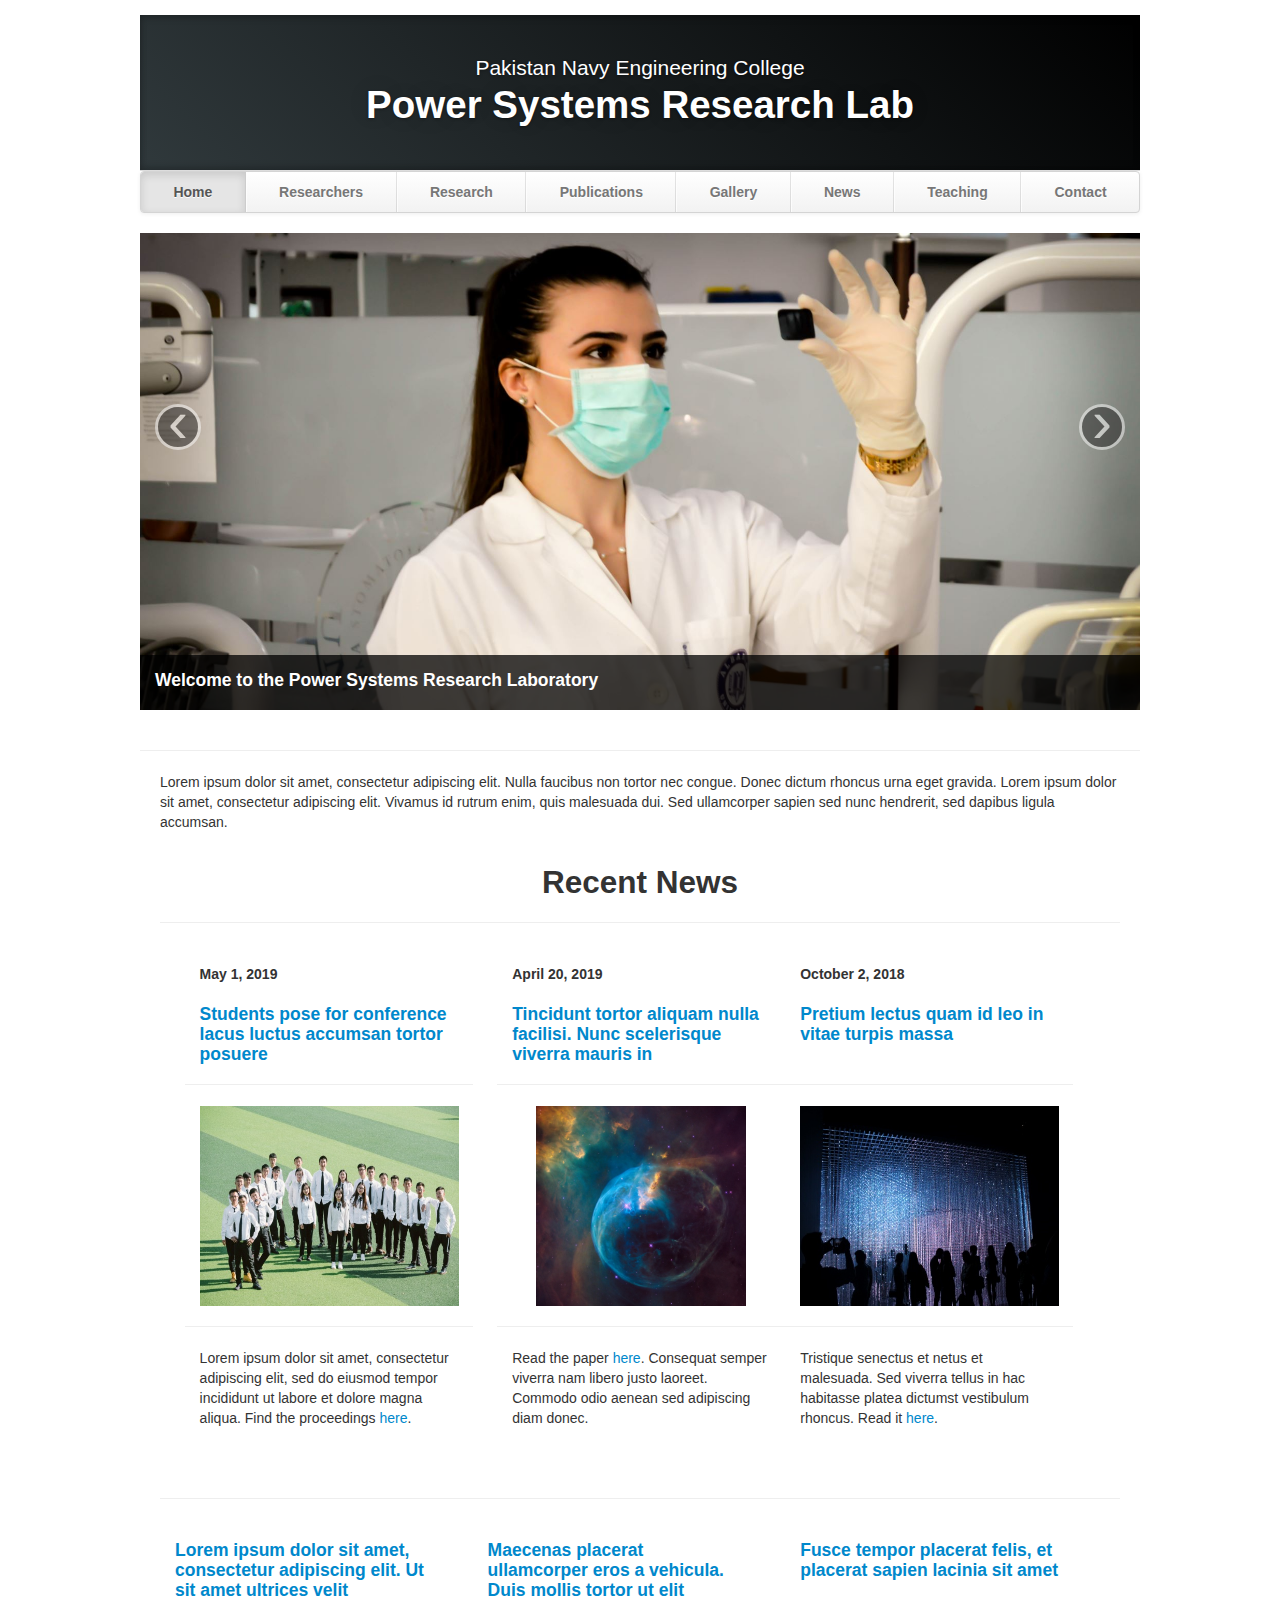
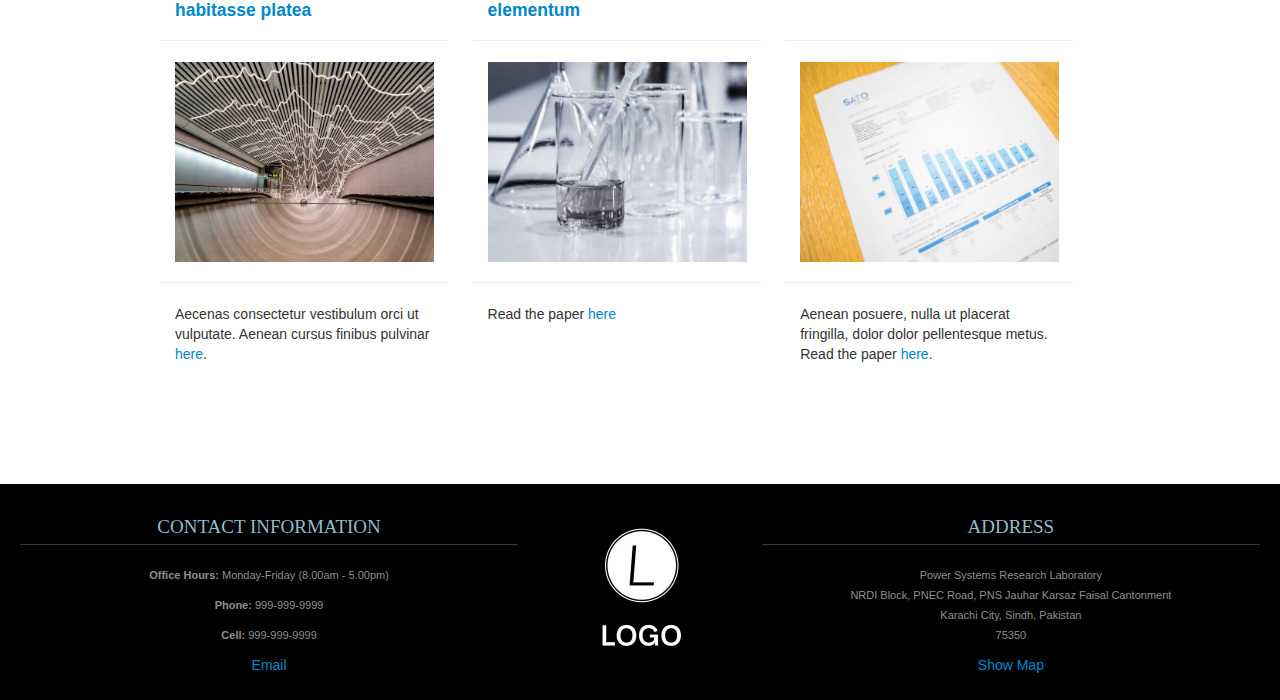
==== index.html @ 2b090a16 "Added HTML web pages" ====
<!DOCTYPE html>
<html lang="en">
   <head>
      <meta charset="utf-8">
      <title>Power Research Lab - Home</title>
      <meta name="viewport" content="width=device-width, initial-scale=1.0">
      <meta name="description" content="Research Lab, Home, Pakistan Navy Engineering College">
      <meta name="author" content="">
      <!-- Le styles -->
      <link href="css/bootstrap.min.css" rel="stylesheet">
      <link href="css/bootstrap-responsive.min.css" rel="stylesheet">
      <link href="css/theme.css" rel="stylesheet">
   </head>
   <body>
      <div class="container">
         <header class="jumbotron subhead" id="overview">
            <p class="lead"> Pakistan Navy Engineering College </p>
            <h1>Power Systems Research Lab</h1>
         </header>
         <div class="masthead">
            <div class="navbar">
               <div class="navbar-inner">
                  <div class="container">
                     <ul class="nav">
                        <li class="active"><a href="#">Home</a></li>
                        <li><a href="people.html">Researchers</a></li>
                        <li><a href="research.html">Research</a></li>
                        <li><a href="publications.html">Publications</a></li>
                        <li><a href="gallery.html">Gallery</a></li>
                        <li><a href="news.html">News</a></li>
                        <li><a href="teaching.html">Teaching</a></li>
                        <li><a href="contact.html">Contact</a></li>
                     </ul>
                  </div>
               </div>
            </div>
         </div>
         <div class="row-fluid">
            <div class="span12">
               <div id="main-carousel" class="carousel slide">
                  <div class="carousel-inner">
                     <div class="item active">
                        <img src="images/ani-kolleshi-crop3.JPG" class="carousel-image" alt="">                      
                        <div class="carousel-caption">
                           <h4>Welcome to the Power Systems Research Laboratory</h4>
                           <!-- -->
                           <p></p>
                        </div>
                     </div>
                     <div class="item">
                        <img src="images/lab-equipment.JPG" class="carousel-image" alt="">
                        <div class="carousel-caption">
                           <h4>Lab Equipment</h4>
                           <p></p>
                        </div>
                     </div>
                     <div class="item">
                        <img src="images/pakistan-navy-engineering-college-pnec.JPG" class="carousel-image" alt="">
                        <div class="carousel-caption">
                           <h4>Main Building Photo</h4>
                           <p></p>
                        </div>
                     </div>
                  </div>
                  <a class="left carousel-control" href="#main-carousel" data-slide="prev">‹</a>
                  <a class="right carousel-control" href="#main-carousel" data-slide="next">›</a>
               </div>
            </div>
         </div>
         <hr>
         <div class="container-fluid">
            <div class="row-fluid marketing">
               <div class="span12">
                  <p>
                     Lorem ipsum dolor sit amet, consectetur adipiscing elit. Nulla faucibus non tortor nec congue. 
                     Donec dictum rhoncus urna eget gravida. Lorem ipsum dolor sit amet, consectetur adipiscing elit. 
                     Vivamus id rutrum enim, quis malesuada dui. Sed ullamcorper sapien sed nunc hendrerit, sed dapibus 
                     ligula accumsan. 
                  </p>
                  <br/>
               </div>
               <div class="row-fluid">
                  <hr>
                  <h2 class="centered">Recent News</h2>
                  <hr>
               </div>
               <div class="span4 feature-item">
                  <h5> <span class="date"> May 1, 2019 </span> </h5>
                  <h4 class="feature-heading">
                     <a href="https://unsplash.com/photos/CPmrdbbpnXg">
                     Students pose for conference lacus luctus accumsan tortor posuere
                     </a>
                     <br/>
                  </h4>
                  <hr>
                  <div class="centered">
                     <a href="https://unsplash.com/photos/CPmrdbbpnXg">
                     <img src="thumbs/jerry-zhang-1281608-unsplash.jpg" alt=""></a>
                  </div>
                  <hr>
                  <p>
                     Lorem ipsum dolor sit amet, consectetur adipiscing elit, sed do eiusmod tempor incididunt ut labore et 
                     dolore magna aliqua. 
                     Find the proceedings <a href="https://unsplash.com/photos/CPmrdbbpnXg">here</a>.
                  </p>
                  <br/>
                  <br/>
               </div>
               <div class="span4 feature-item">
                  <h5> <span class="date">April 20, 2019</span> </h5>
                  <h4 class="feature-heading">
                     <a href="https://unsplash.com/photos/rTZW4f02zY8">
                     Tincidunt tortor aliquam nulla facilisi. Nunc scelerisque viverra mauris in
                     </a>
                  </h4>
                  <hr>
                  <div class="centered">
                     <a href="https://unsplash.com/photos/rTZW4f02zY8">
                     <img src="thumbs/nasa-89125-unsplash.jpg" alt="">
                     </a>
                  </div>
                  <hr>
                  <p>
                     Read the paper 
                     <a href="https://unsplash.com/photos/rTZW4f02zY8">here</a>.
                     Consequat semper viverra nam libero justo laoreet. Commodo odio aenean sed adipiscing diam donec. 
                  </p>
                  <br/>
               </div>
               <div class="row-fluid">
                  <div class="span4 feature-item">
                     <h5> <span class="date">October 2, 2018</span> </h5>
                     <h4 class="feature-heading">
                        <a href="http://mechanical.illinois.edu/news/miljkovic-pleased-join-%E2%80%98powerhouse%E2%80%99-illinois">
                        Pretium lectus quam id leo in vitae turpis massa
                        <br/>
                        <br/>
                        </a>
                     </h4>
                     <hr>
                     <div class="centered">
                        <a href="https://unsplash.com/photos/WNk-f-TnZDw">
                        <img src="thumbs/rodolfo-cuadros-762364-unsplash.jpg" alt=""></a>
                     </div>
                     <hr>
                     <p> 
                        Tristique senectus et netus et malesuada. Sed viverra tellus in hac habitasse platea dictumst vestibulum rhoncus. 
                        Read it <a href="https://unsplash.com/photos/WNk-f-TnZDw">here</a>.
                     </p>
                     <br/>					
                  </div>
               </div>
               <hr>
            </div>
            <div class="row-fluid">
               <div class="span4 feature-item">
                  <h4 class="feature-heading"><a href="https://unsplash.com/photos/QvbLjB9pHLM">Lorem ipsum dolor sit amet, consectetur adipiscing elit. Ut sit amet ultrices velit habitasse platea</a></h4>
                  <hr>
                  <div class="centered">
                     <a href="https://unsplash.com/photos/QvbLjB9pHLM"><img src="thumbs/ivanov-crop.JPG" alt=""></a>
                  </div>
                  <hr>
                  <p>Aecenas consectetur vestibulum orci ut vulputate. Aenean cursus finibus pulvinar <a href="https://unsplash.com/photos/QvbLjB9pHLM">here</a>. </p>
                  <br/>
               </div>
               <div class="span4 feature-item">
                  <h4 class="feature-heading"><a href="https://unsplash.com/photos/lQGJCMY5qcM">Maecenas placerat ullamcorper eros a vehicula. Duis mollis tortor ut elit elementum</a></h4>
                  <hr>
                  <div class="centered">
                     <a href="https://unsplash.com/photos/lQGJCMY5qcM"><img src="thumbs/beaker-crop.JPG" alt=""></a>
                  </div>
                  <hr>
                  <p>Read the paper <a href="https://unsplash.com/photos/lQGJCMY5qcM">here</a> </p>
               </div>
               <div class="span4 feature-item">
                  <h4 class="feature-heading"><a href="https://unsplash.com/photos/QCbZ4ASLhM8">Fusce tempor placerat felis, et placerat sapien lacinia sit amet<br/><br/><br/></a></h4>
                  <hr>
                  <div class="centered">
                     <a href="https://unsplash.com/photos/QCbZ4ASLhM8"><img src="thumbs/sato-chart.JPG" alt=""></a>
                  </div>
                  <hr>
                  <p> Aenean posuere, nulla ut placerat fringilla, dolor dolor pellentesque metus. Read the paper <a href="https://unsplash.com/photos/QCbZ4ASLhM8">here</a>.</p>
                  <br/>
                  <br/>
                  <br/>
               </div>
            </div>
         </div>
      </div>
      <footer id="footer">
         <div class="container-fluid">
            <div class="row-fluid">
               <div class="span5">
                  <h3>Contact Information</h3>
                  <p><b>Office Hours: </b>Monday-Friday (8.00am - 5.00pm)</p>
                  <p><b>Phone: </b>999-999-9999</p>
                  <p><b>Cell: </b>999-999-9999</p>
                  <a href="mailto:your.email@uni.edu">Email</a>
               </div>
               <div class="span2">
                  <a href="https://mybrandnewlogo.com/"><img src = "thumbs/generic-logo.JPG" alt="research-lab-logo"/></a>
               </div>
               <div class="span5">
                  <h3>Address</h3>
                  <p>Power Systems Research Laboratory<br>
                     NRDI Block, PNEC Road, PNS Jauhar Karsaz Faisal Cantonment<br>
                     Karachi City, Sindh, Pakistan<br>
                     75350
                  </p>
                  <a href="http://maps.google.com/">Show Map</a>
               </div>
            </div>
         </div>
      </footer>

      <!-- Javascript files -->
      <script src="js/jquery-1.9.1.min.js"></script>
      <script src="js/bootstrap.min.js"></script>
      <script> $('#main-carousel').carousel(); </script>
   </body>
</html>
---- css/theme.css ----
body {
	padding-top: 15px;
	padding-bottom: 0px;
}


/* Custom container */

.container {
	margin: 0 auto;
	max-width: 1000px;
}

.container>hr {
	margin: 20px 0
}


/* Customize the navbar links to be fill the entire space of the .navbar */

.navbar .navbar-inner {
	padding: 0
}

.navbar .nav {
	margin: 0;
	display: table;
	width: 100%;
}

.navbar .nav li {
	display: table-cell;
	width: 1%;
	float: none;
}

.navbar .nav li a {
	font-weight: bold;
	text-align: center;
	border-left: 1px solid rgba(255, 255, 255, .75);
	border-right: 1px solid rgba(0, 0, 0, .1);
}

.navbar .nav li:first-child a {
	border-left: 0;
	border-radius: 3px 0 0 3px;
}

.navbar .nav li:last-child a {
	border-right: 0;
	border-radius: 0 3px 3px 0;
}

body>.navbar {
	font-size: 13px
}


/* Change the docs' brand */

body>.navbar .brand {
	padding-right: 0;
	padding-left: 0;
	margin-left: 20px;
	float: right;
	font-weight: bold;
	color: #000;
	text-shadow: 0 1px 0 rgba(255, 255, 255, .1), 0 0 30px rgba(255, 255, 255, .125);
	-webkit-transition: all .2s linear;
	-moz-transition: all .2s linear;
	transition: all .2s linear;
}

body>.navbar .brand:hover {
	text-decoration: none;
	text-shadow: 0 1px 0 rgba(255, 255, 255, .1), 0 0 30px rgba(255, 255, 255, .4);
}


/* Sidenav for Docs
         -------------------------------------------------- */

@media screen and (max-width: 768px) {
	.bs-docs-sidenav {
		display: none !important;
	}
}

.bs-docs-sidenav {
	width: 228px;
	margin: 30px 0 0;
	padding: 0;
	background-color: #fff;
	-webkit-border-radius: 6px;
	-moz-border-radius: 6px;
	border-radius: 6px;
	-webkit-box-shadow: 0 1px 4px rgba(0, 0, 0, .065);
	-moz-box-shadow: 0 1px 4px rgba(0, 0, 0, .065);
	box-shadow: 0 1px 4px rgba(0, 0, 0, .065);
}

.bs-docs-sidenav>li>a {
	display: block;
	width: 200px;
	margin: 0 0 -1px;
	padding: 8px 14px;
	border: 1px solid #e5e5e5;
}

.bs-docs-sidenav>li>a.subhead {
	display: block;
	width: 168px;
	margin: 0 0 -1px;
	padding: 8px 30px;
	border: 1px solid #e5e5e5;
	font-size: 12px;
}

.bs-docs-sidenav>li:first-child>a {
	-webkit-border-radius: 6px 6px 0 0;
	-moz-border-radius: 6px 6px 0 0;
	border-radius: 6px 6px 0 0;
}

.bs-docs-sidenav>li:last-child>a {
	-webkit-border-radius: 0 0 6px 6px;
	-moz-border-radius: 0 0 6px 6px;
	border-radius: 0 0 6px 6px;
}

.bs-docs-sidenav>.active>a {
	position: relative;
	z-index: 2;
	padding: 9px 15px;
	border: 0;
	text-shadow: 0 1px 0 rgba(0, 0, 0, .15);
	-webkit-box-shadow: inset 1px 0 0 rgba(0, 0, 0, .1), inset -1px 0 0 rgba(0, 0, 0, .1);
	-moz-box-shadow: inset 1px 0 0 rgba(0, 0, 0, .1), inset -1px 0 0 rgba(0, 0, 0, .1);
	box-shadow: inset 1px 0 0 rgba(0, 0, 0, .1), inset -1px 0 0 rgba(0, 0, 0, .1);
}

.bs-docs-sidenav>li>a:hover {
	background-color: #f5f5f5
}

.bs-docs-sidenav a:hover .icon-chevron-right {
	opacity: .5
}

.bs-docs-sidenav.affix {
	top: 10px
}

.bs-docs-sidenav.affix-bottom {
	position: absolute;
	top: auto;
	bottom: 270px;
}


/* Responsive
         -------------------------------------------------- */

.affix {
	top: 0px
}

#media {
	margin-top: 70px
}

#media .header {
	margin-left: 0;
	margin-bottom: 56px;
	margin-top: 30px;
}

#media .post_row {
	margin-left: 0;
	margin-bottom: 40px;
}

#media .lastpost_row {
	margin-bottom: 0
}

#media .post_row .post {
	background: #fff;
	/*margin-left: 0;;
    margin-right: 20px;*/
	border-radius: 4px;
	box-shadow: 1px 1px 2px 0px #E0E0E0;
	width: 487px;
	height: 616px;
}

#media .post_row .last {
	margin-right: 0
}

#media .post_row .post .img {
	position: relative;
	text-align: center;
}

#media .post_row .post .img .date {
	background: #E8554E;
	position: absolute;
	padding: 2px 5px;
	top: 0;
	left: 11px;
}

#media .post_row .post .img .date p {
	color: #fff;
	font-size: 14px;
	font-weight: bold;
	font-style: italic;
	margin: 0;
}

#media .post_row .post .img img {
	height: 275px;
	width: 410px;
}

#media .post_row .post .text {
	margin: 18px auto 0;
	width: 83%;
}

#media .post_row .post .text h5 {
	margin: 0 0 8px 0;
	font-size: 20px;
	line-height: 23px;
}

#media .post_row .post .text h5 a {
	color: #333
}

#media .post_row .post .text span.date {
	color: #9F9F9F;
	display: block;
	margin-bottom: 12px;
	font-style: italic;
	font-size: 13px;
}

#media .post_row .post .text p {
	margin: 0;
	line-height: 21px;
	font-size: 14px;
}

#media .post_row .post .author_box {
	margin: 12px auto 20px;
	border-top: 1px solid #EDEDED;
	overflow: hidden;
	text-align: left;
	width: 85%;
	padding-top: 12px;
}

#media .post_row .post .author_box h6 {
	margin: 0 0 3px 0;
	font-size: 13px;
	line-height: 15px;
	font-style: italic;
	font-weight: normal;
	color: #B2B2B2;
}

#media .post_row .post .author_box p {
	color: #B2B2B2;
	font-style: italic;
	font-size: 13px;
	line-height: 14px;
	margin: 0;
}

#media .post_row .post .author_box img {
	float: right
}

#media .post_row .post a.plus_wrapper {
	width: 99%;
	text-align: center;
	background: #fff;
	display: none;
	border-radius: 0px 0px 4px 4px;
	padding: 6px 0px 2px;
	margin: 0 auto 1px;
}

#media .post_row .post a.plus_wrapper span {
	color: #1189D9;
	font-size: 30px;
	font-weight: bold;
}

#media .post_row .post:hover a.plus_wrapper {
	display: block
}

#media .post_row .post:hover {
	box-shadow: 0px 1px 5px 1px rgb(216, 216, 216)
}

#media .post_row .post:hover .text h5 a {
	color: #1189D9
}

.map .box_wrapp {
	position: absolute;
	margin: 15px auto;
	box-shadow: 0 0 7px 0 rgba(26, 26, 26, 0.4);
	padding: 30px 0 30px;
	background: white;
	border-radius: 4px;
	margin-top: 25px;
}

.map .box_wrapp .box_cont {
	margin: 30px auto;
	width: 76%;
}

.section-header {
	text-align: center;
	margin-bottom: 35px;
}

.section-header h1,
.title-text {
	font-weight: bold;
	font-size: 30px;
	margin: 12.5px 0;
	font-weight: 100;
	margin-bottom: 25px;
	line-height: 55px;
}

.feature-item:hover {
	box-shadow: 0px 1px 5px 1px rgb(216, 216, 216)
}

.feature-item img {
	margin-left: 15px;
	margin-right: 15px;
	max-width: 90%;
	height: 200px;
}

.feature-item h5 {
	margin-left: 15px;
	margin-right: 15px;
	margin-top: 20px;
	margin-bottom: 20px;
}

.feature-item p {
	margin-left: 15px;
	margin-right: 15px;
}

.feature-heading {
	margin-top: 20px;
	margin-bottom: 20px;
	margin-left: 15px;
	margin-right: 15px;
}

.feature-heading a:hover {
	text-decoration: none;
}

.feature-button {
	font-size: 16px;
	background-image: none;
	box-shadow: none;
	margin-bottom: 10px;
}

.centered {
	text-align: center;
}

.subhead {
	text-align: left;
	border-bottom: 1px solid #ddd;
}

.jumbotron {
	position: relative;
	padding: 45px 0px 35px 0px;
	color: #fff;
	text-align: center;
	text-shadow: 0 1px 3px rgba(0, 0, 0, .4), 0 0 30px rgba(0, 0, 0, .075);
	background: #30393C;
	background: -moz-linear-gradient(45deg, #30393C 0%, #000000 100%);
	background: -webkit-gradient(linear, left bottom, right top, color-stop(0%, #30393C), color-stop(100%, #30393C));
	background: -webkit-linear-gradient(45deg, #30393C 0%, #000000 100%);
	background: -o-linear-gradient(45deg, #30393C 0%, #000000 100%);
	background: -ms-linear-gradient(45deg, #30393C 0%, #000000 100%);
	background: linear-gradient(45deg, #30393C 0%, #000000 100%) repeat;
	-webkit-box-shadow: inset 0 3px 7px rgba(0, 0, 0, .2), inset 0 -3px 7px rgba(0, 0, 0, .2);
	-moz-box-shadow: inset 0 3px 7px rgba(0, 0, 0, .2), inset 0 -3px 7px rgba(0, 0, 0, .2);
	box-shadow: inset 0 3px 7px rgba(0, 0, 0, .2), inset 0 -3px 7px rgba(0, 0, 0, .2);
}

.jumbotron:after {
	content: '';
	display: block;
	position: absolute;
	top: 0;
	right: 0;
	bottom: 0;
	left: 0;
	opacity: .4;
}

.lead {
	margin-bottom: 0px;
	font-size: 21px;
	font-weight: 200;
	line-height: 15px;
}

img.float-left {
	float: left;
	margin-top: 9px;
	margin-left: 0px;
	margin-right: 30px;
	margin-bottom: 12px;
}

img.float-right {
	float: right;
	margin-top: 9px;
	margin-right: 0px;
	margin-bottom: 12px;
	margin-left: 30px;
}

img.publications-thumb {
	width: 142px;
	height: 188px;
}

.caption {
	margin: 10px;
}

.responsive-video {
	position: relative;
	padding-bottom: 56.25%;
	padding-top: 60px;
	overflow: hidden;
}

.responsive-video iframe,
.responsive-video object,
.responsive-video embed {
	position: absolute;
	top: 0;
	left: 0;
	width: 93.5%;
	height: 93.5%;
}

.video-caption {
	margin: 10px;
}

.accordion {
	margin-bottom: 20px;
	margin-right: 40px;
}

.thumbnail>img.sponsor {
	width: 212px;
	height: 150px;
}

img.carousel-image {
	width: 100%;
}

li.publication {
	margin-bottom: 20px;
}

.page-header h3 a:hover {
	text-decoration: none;
}

iframe.map-frame {
	border: none;
	overflow: hidden;
	margin-top: 10px;
	margin-bottom: 10px;
	margin-left: 0px;
	margin-right: 0px;
	height: 550px;
	width: 100%;
}

ul.sponsors {
	margin-top: 40px;
	margin-bottom: 40px;
}

#footer {
	z-index: 10;
	margin-top: 50px;
	margin-bottom: 0px;
	padding-bottom: 25px;
	border-top-width: 8px;
	border-top-style: solid;
	border-top-color: #2F2F2F;
	background-color: #000000;
	border: 0;
	font-size: 100%;
	font: inherit;
	vertical-align: baseline;
	text-align: center;
}

#footer h3 {
	font-size: 19px;
	text-transform: uppercase;
	font-family: BebasNeueRegular;
	color: #8DBECE;
	border-bottom-width: 1px;
	border-bottom-style: solid;
	border-bottom-color: #30393C;
	line-height: 35px;
	margin-bottom: 20px;
	margin-top: 25px;
	font-weight: normal;
}

#footer a img {
	margin-top: 40px;
}

#footer p,
#footer address {
	color: #8F8F8F;
	font-size: 11px;
}
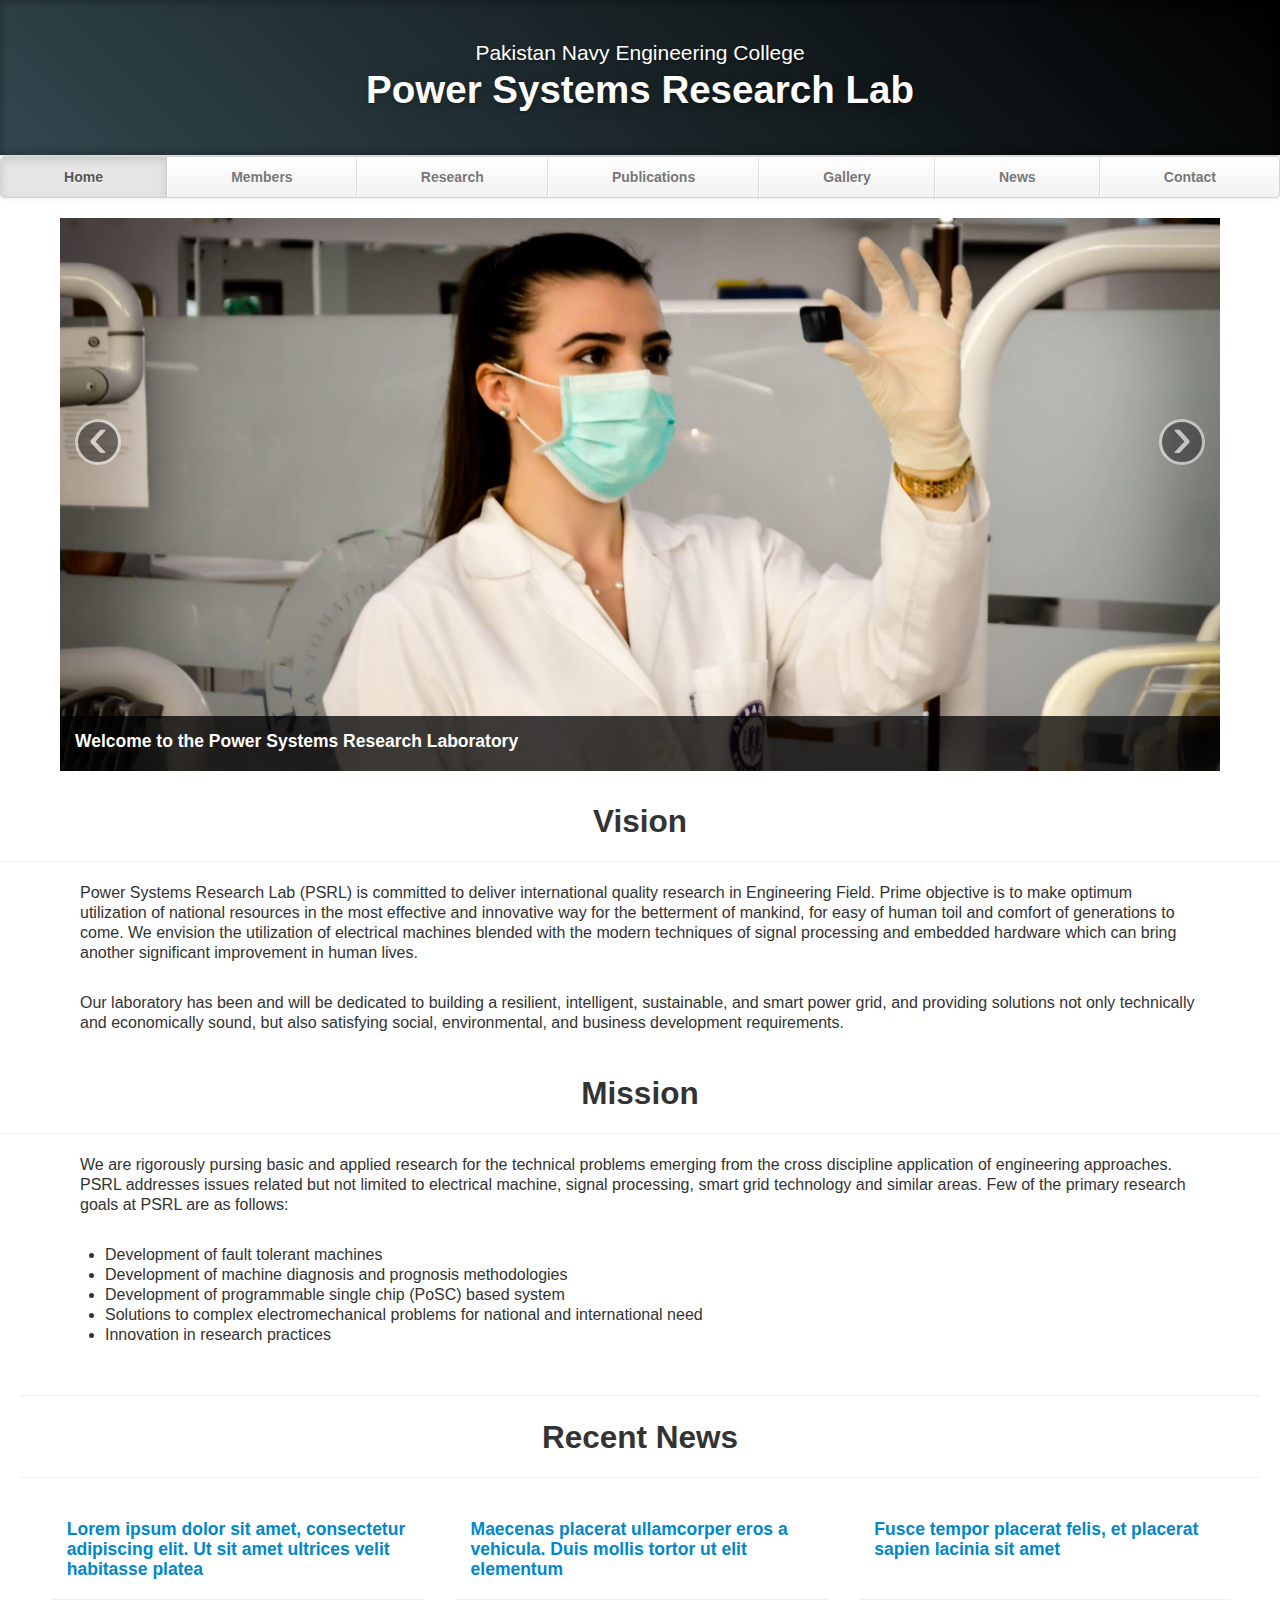
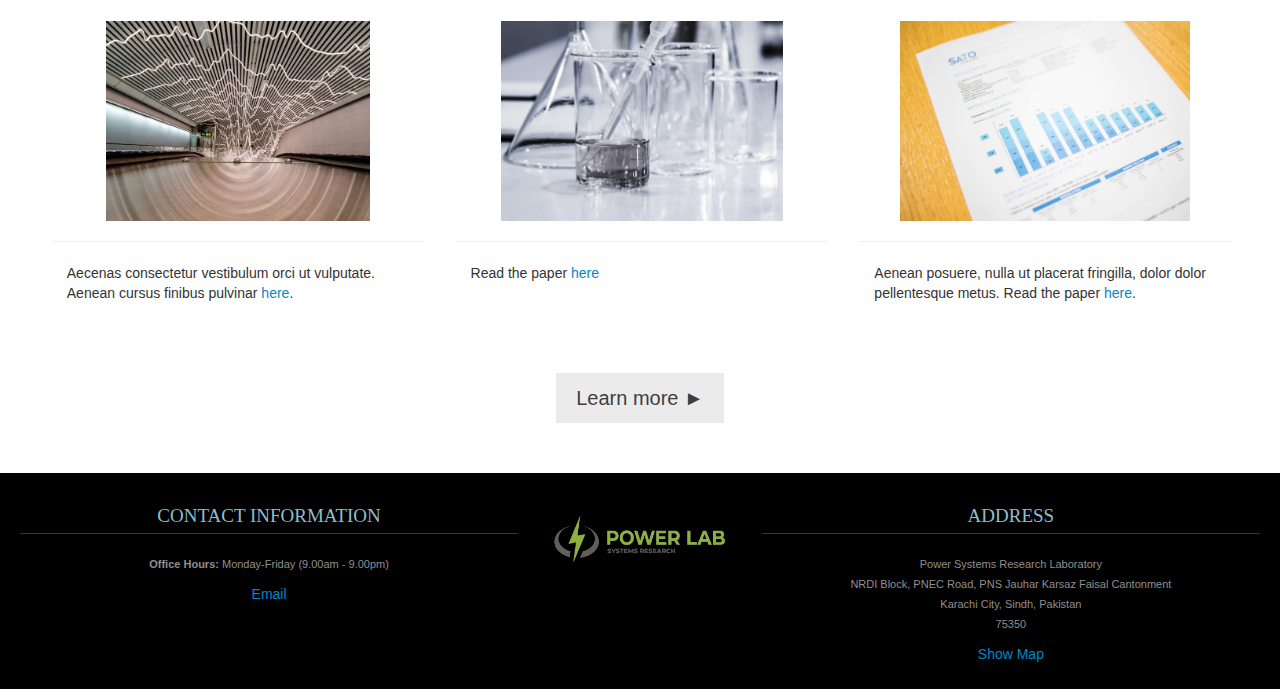
==== commit bb35a78a: "Merge pull request #2 from Hira-Memon/main" ====
--- a/index.html
+++ b/index.html
@@ -23,12 +23,11 @@
                   <div class="container">
                      <ul class="nav">
                         <li class="active"><a href="#">Home</a></li>
-                        <li><a href="people.html">Researchers</a></li>
+                        <li><a href="people.html">Members</a></li>
                         <li><a href="research.html">Research</a></li>
                         <li><a href="publications.html">Publications</a></li>
                         <li><a href="gallery.html">Gallery</a></li>
                         <li><a href="news.html">News</a></li>
-                        <li><a href="teaching.html">Teaching</a></li>
                         <li><a href="contact.html">Contact</a></li>
                      </ul>
                   </div>
@@ -67,92 +66,51 @@
                </div>
             </div>
          </div>
-         <hr>
+         <div class="row-fluid">
+            <h2 class="centered">Vision</h2>
+            <hr>
+         </div>
          <div class="container-fluid">
             <div class="row-fluid marketing">
                <div class="span12">
                   <p>
-                     Lorem ipsum dolor sit amet, consectetur adipiscing elit. Nulla faucibus non tortor nec congue. 
-                     Donec dictum rhoncus urna eget gravida. Lorem ipsum dolor sit amet, consectetur adipiscing elit. 
-                     Vivamus id rutrum enim, quis malesuada dui. Sed ullamcorper sapien sed nunc hendrerit, sed dapibus 
-                     ligula accumsan. 
+                     Power Systems Research Lab (PSRL) is committed to deliver international quality research in Engineering Field. Prime objective is to make optimum utilization of national resources in the most effective and innovative way for the betterment of mankind, for easy of human toil and comfort of generations to come. We envision the utilization of electrical machines blended with the modern techniques of signal processing and embedded hardware which can bring another significant improvement in human lives. 
+                  </p> 
+                  <br>
+                  <p>
+                     Our laboratory has been and will be dedicated to building a resilient, intelligent, sustainable, and smart power grid, and providing solutions not only technically and economically sound, but also satisfying social, environmental, and business development requirements.
                   </p>
-                  <br/>
                </div>
-               <div class="row-fluid">
+            </div>
+         </div>
+            <br>
+         <div class="row-fluid">
+            <h2 class="centered">Mission</h2>
+            <hr>
+         </div>
+         <div class="container-fluid">
+            <div class="row-fluid marketing">
+               <div class="span12">
+                  <p>
+                     We are rigorously pursing basic and applied research for the technical problems emerging from the cross discipline application of engineering approaches. PSRL addresses issues related but not limited to electrical machine, signal processing, smart grid technology and similar areas. Few of the primary research goals at PSRL are as follows:
+                  </p> 
+                  <br>
+                  <ul>
+                     <li>Development of fault tolerant machines</li>
+                     <li>Development of machine diagnosis and prognosis methodologies</li>
+                     <li>Development of programmable single chip (PoSC) based system</li>
+                     <li>Solutions to complex electromechanical problems for national and international need</li>
+                     <li>Innovation in research practices</li>
+                  </ul>
+               </div>
+            </div>
+         </div>
+         <br>
+         <div class="container-fluid">
+            <div class="row-fluid">
                   <hr>
                   <h2 class="centered">Recent News</h2>
                   <hr>
-               </div>
-               <div class="span4 feature-item">
-                  <h5> <span class="date"> May 1, 2019 </span> </h5>
-                  <h4 class="feature-heading">
-                     <a href="https://unsplash.com/photos/CPmrdbbpnXg">
-                     Students pose for conference lacus luctus accumsan tortor posuere
-                     </a>
-                     <br/>
-                  </h4>
-                  <hr>
-                  <div class="centered">
-                     <a href="https://unsplash.com/photos/CPmrdbbpnXg">
-                     <img src="thumbs/jerry-zhang-1281608-unsplash.jpg" alt=""></a>
-                  </div>
-                  <hr>
-                  <p>
-                     Lorem ipsum dolor sit amet, consectetur adipiscing elit, sed do eiusmod tempor incididunt ut labore et 
-                     dolore magna aliqua. 
-                     Find the proceedings <a href="https://unsplash.com/photos/CPmrdbbpnXg">here</a>.
-                  </p>
-                  <br/>
-                  <br/>
-               </div>
-               <div class="span4 feature-item">
-                  <h5> <span class="date">April 20, 2019</span> </h5>
-                  <h4 class="feature-heading">
-                     <a href="https://unsplash.com/photos/rTZW4f02zY8">
-                     Tincidunt tortor aliquam nulla facilisi. Nunc scelerisque viverra mauris in
-                     </a>
-                  </h4>
-                  <hr>
-                  <div class="centered">
-                     <a href="https://unsplash.com/photos/rTZW4f02zY8">
-                     <img src="thumbs/nasa-89125-unsplash.jpg" alt="">
-                     </a>
-                  </div>
-                  <hr>
-                  <p>
-                     Read the paper 
-                     <a href="https://unsplash.com/photos/rTZW4f02zY8">here</a>.
-                     Consequat semper viverra nam libero justo laoreet. Commodo odio aenean sed adipiscing diam donec. 
-                  </p>
-                  <br/>
-               </div>
-               <div class="row-fluid">
-                  <div class="span4 feature-item">
-                     <h5> <span class="date">October 2, 2018</span> </h5>
-                     <h4 class="feature-heading">
-                        <a href="http://mechanical.illinois.edu/news/miljkovic-pleased-join-%E2%80%98powerhouse%E2%80%99-illinois">
-                        Pretium lectus quam id leo in vitae turpis massa
-                        <br/>
-                        <br/>
-                        </a>
-                     </h4>
-                     <hr>
-                     <div class="centered">
-                        <a href="https://unsplash.com/photos/WNk-f-TnZDw">
-                        <img src="thumbs/rodolfo-cuadros-762364-unsplash.jpg" alt=""></a>
-                     </div>
-                     <hr>
-                     <p> 
-                        Tristique senectus et netus et malesuada. Sed viverra tellus in hac habitasse platea dictumst vestibulum rhoncus. 
-                        Read it <a href="https://unsplash.com/photos/WNk-f-TnZDw">here</a>.
-                     </p>
-                     <br/>					
-                  </div>
-               </div>
-               <hr>
-            </div>
-            <div class="row-fluid">
                <div class="span4 feature-item">
                   <h4 class="feature-heading"><a href="https://unsplash.com/photos/QvbLjB9pHLM">Lorem ipsum dolor sit amet, consectetur adipiscing elit. Ut sit amet ultrices velit habitasse platea</a></h4>
                   <hr>
@@ -173,7 +131,7 @@
                   <p>Read the paper <a href="https://unsplash.com/photos/lQGJCMY5qcM">here</a> </p>
                </div>
                <div class="span4 feature-item">
-                  <h4 class="feature-heading"><a href="https://unsplash.com/photos/QCbZ4ASLhM8">Fusce tempor placerat felis, et placerat sapien lacinia sit amet<br/><br/><br/></a></h4>
+                  <h4 class="feature-heading"><a href="https://unsplash.com/photos/QCbZ4ASLhM8">Fusce tempor placerat felis, et placerat sapien lacinia sit amet<br/><br/></a></h4>
                   <hr>
                   <div class="centered">
                      <a href="https://unsplash.com/photos/QCbZ4ASLhM8"><img src="thumbs/sato-chart.JPG" alt=""></a>
@@ -185,6 +143,9 @@
                   <br/>
                </div>
             </div>
+            <div class="custom-overlay">
+            <button onclick= "location.href= 'news.html'" >  Learn more ►</button>
+            </div>
          </div>
       </div>
       <footer id="footer">
@@ -192,13 +153,11 @@
             <div class="row-fluid">
                <div class="span5">
                   <h3>Contact Information</h3>
-                  <p><b>Office Hours: </b>Monday-Friday (8.00am - 5.00pm)</p>
-                  <p><b>Phone: </b>999-999-9999</p>
-                  <p><b>Cell: </b>999-999-9999</p>
-                  <a href="mailto:your.email@uni.edu">Email</a>
+                  <p><b>Office Hours: </b>Monday-Friday (9.00am - 9.00pm)</p>
+                  <a href="mailto:zaidisy1@gmail.com">Email</a>
                </div>
                <div class="span2">
-                  <a href="https://mybrandnewlogo.com/"><img src = "thumbs/generic-logo.JPG" alt="research-lab-logo"/></a>
+                  <a href="thumbs/generic-logo.png"><img src = "thumbs/generic-logo.png" alt="research-lab-logo"/></a>
                </div>
                <div class="span5">
                   <h3>Address</h3>
--- a/css/theme.css
+++ b/css/theme.css
@@ -1,5 +1,5 @@
 body {
-	padding-top: 15px;
+	padding-top: 0px;
 	padding-bottom: 0px;
 }
 
@@ -8,7 +8,7 @@
 
 .container {
 	margin: 0 auto;
-	max-width: 1000px;
+	width: 100%;
 }
 
 .container>hr {
@@ -86,6 +86,34 @@
 	}
 }
 
+.custom-overlay {
+    top: 0px;
+    bottom: 0;
+    left: 0;
+    right: 0;
+    text-align: center;
+    transition: all 400ms ease-in-out;
+    height: 100%;
+}
+
+.custom-overlay button{
+    border: none;
+    background-color: transparent;
+    outline: none;
+    font-size: 20px;
+	padding: 8px 20px;
+    top: 70%;
+    left: 45%;
+    width: fit-content;
+    height: 50px;
+    font-family: 'Nunito Sans', sans-serif;
+    color: rgb(63, 63, 63);
+    background-color: #ebebeb;
+}
+.custom-overlay button:hover{
+	color: #000000;
+    background-color: #d4d3d3c5;
+  }
 .bs-docs-sidenav {
 	width: 228px;
 	margin: 30px 0 0;
@@ -176,7 +204,6 @@
 }
 
 #media .post_row {
-	margin-left: 0;
 	margin-bottom: 40px;
 }
 
@@ -403,7 +430,7 @@
 	background: -webkit-linear-gradient(45deg, #30393C 0%, #000000 100%);
 	background: -o-linear-gradient(45deg, #30393C 0%, #000000 100%);
 	background: -ms-linear-gradient(45deg, #30393C 0%, #000000 100%);
-	background: linear-gradient(45deg, #30393C 0%, #000000 100%) repeat;
+	background: linear-gradient(45deg, #32474e  0%, #000000 100%) repeat;
 	-webkit-box-shadow: inset 0 3px 7px rgba(0, 0, 0, .2), inset 0 -3px 7px rgba(0, 0, 0, .2);
 	-moz-box-shadow: inset 0 3px 7px rgba(0, 0, 0, .2), inset 0 -3px 7px rgba(0, 0, 0, .2);
 	box-shadow: inset 0 3px 7px rgba(0, 0, 0, .2), inset 0 -3px 7px rgba(0, 0, 0, .2);
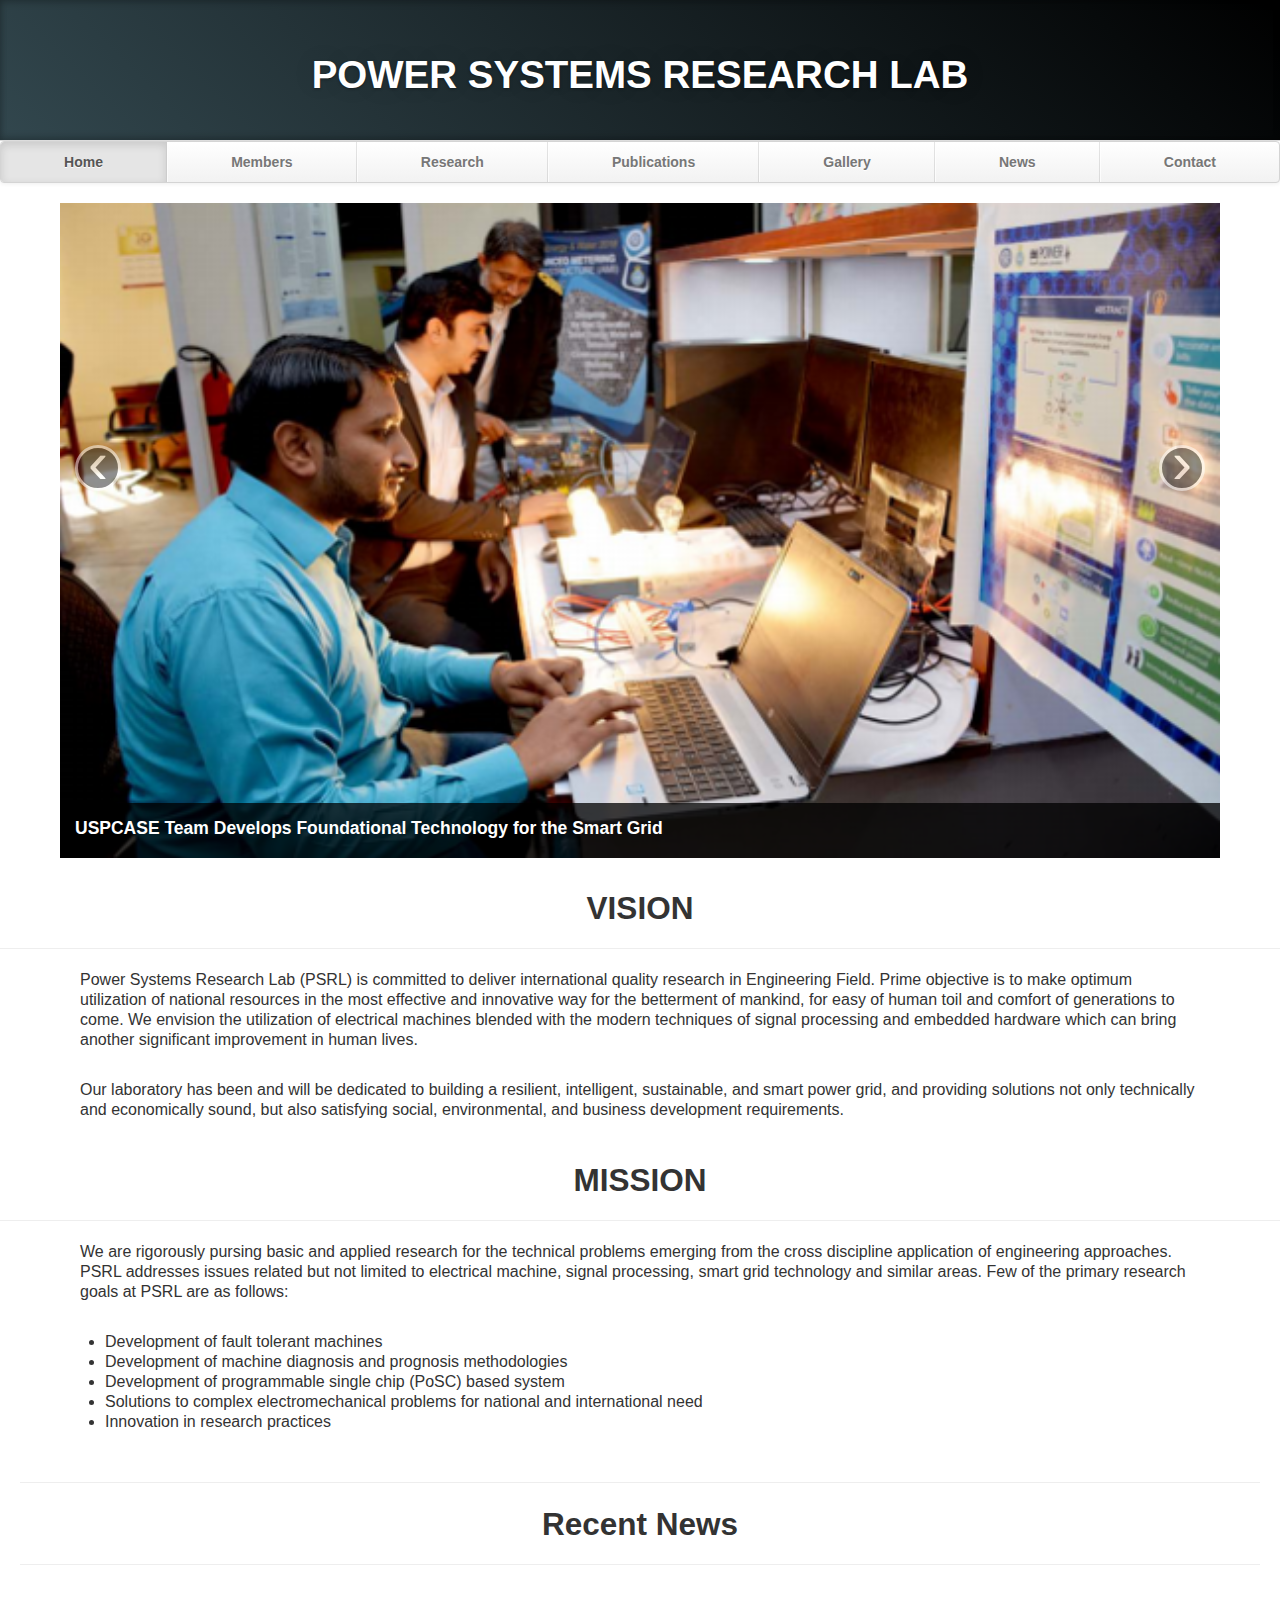
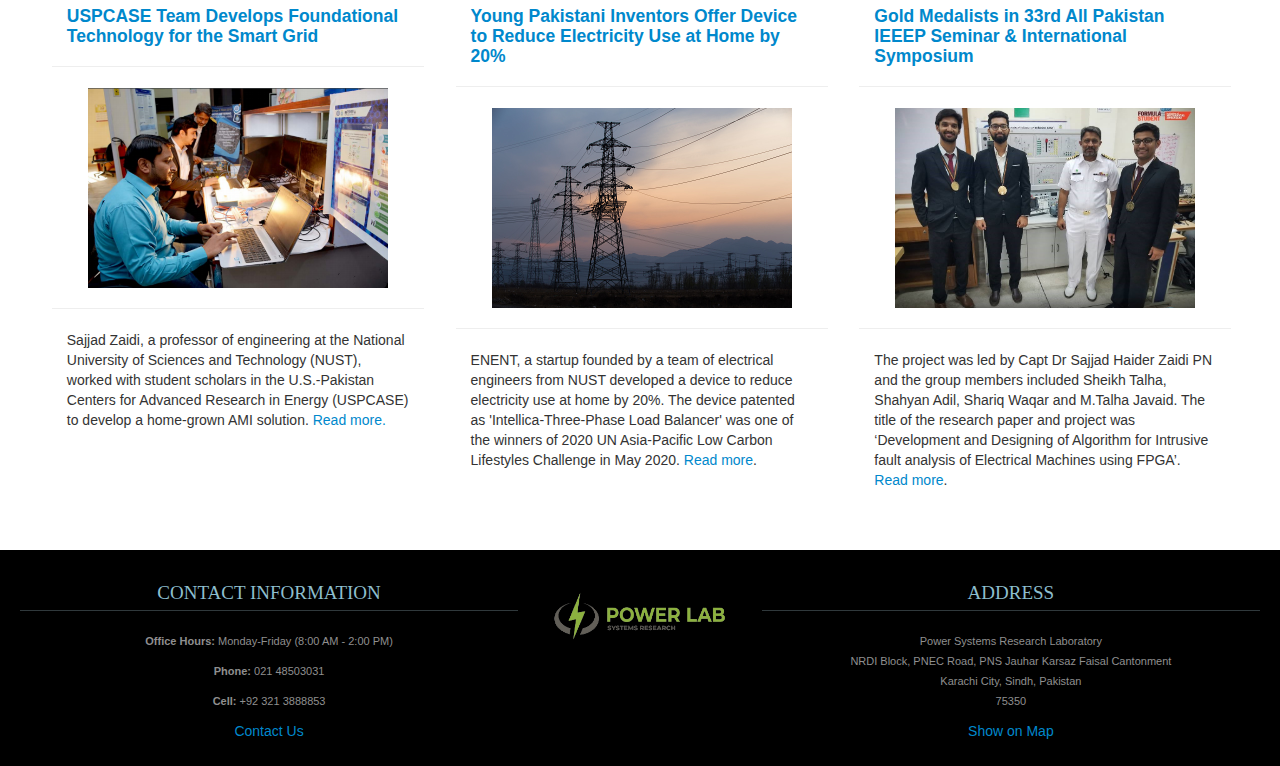
==== commit cc20675d: "Updated the info" ====
--- a/index.html
+++ b/index.html
@@ -14,8 +14,8 @@
    <body>
       <div class="container">
          <header class="jumbotron subhead" id="overview">
-            <p class="lead"> Pakistan Navy Engineering College </p>
-            <h1>Power Systems Research Lab</h1>
+            <p class="lead"> </p>
+         <h1>POWER SYSTEMS RESEARCH LAB</h1>
          </header>
          <div class="masthead">
             <div class="navbar">
@@ -39,24 +39,24 @@
                <div id="main-carousel" class="carousel slide">
                   <div class="carousel-inner">
                      <div class="item active">
-                        <img src="images/ani-kolleshi-crop3.JPG" class="carousel-image" alt="">                      
+                        <img src="images/gallery/ASU-USA.png" class="carousel-image" alt="USPCASE Team Develops Foundational Technology for the Smart Grid">                      
                         <div class="carousel-caption">
-                           <h4>Welcome to the Power Systems Research Laboratory</h4>
-                           <!-- -->
+                           <h4>USPCASE Team Develops Foundational Technology for the Smart Grid</h4>
                            <p></p>
                         </div>
                      </div>
                      <div class="item">
-                        <img src="images/lab-equipment.JPG" class="carousel-image" alt="">
+                        <img src="images/gallery/IEEEP.jpg" class="carousel-image" alt="33rd All Pakistan IEEEP Seminar">
                         <div class="carousel-caption">
-                           <h4>Lab Equipment</h4>
+                           <h4>33rd All Pakistan IEEEP Seminar</h4>
                            <p></p>
                         </div>
                      </div>
                      <div class="item">
-                        <img src="images/pakistan-navy-engineering-college-pnec.JPG" class="carousel-image" alt="">
+                        <img src="images/gallery/HILTI-IT.jpg" class="carousel-image" alt="HILTI IT Competition 2018">                      
                         <div class="carousel-caption">
-                           <h4>Main Building Photo</h4>
+                           <h4>HILTI IT Competition 2018</h4>
+                           <!-- -->
                            <p></p>
                         </div>
                      </div>
@@ -67,7 +67,7 @@
             </div>
          </div>
          <div class="row-fluid">
-            <h2 class="centered">Vision</h2>
+            <h2 class="centered">VISION</h2>
             <hr>
          </div>
          <div class="container-fluid">
@@ -85,7 +85,7 @@
          </div>
             <br>
          <div class="row-fluid">
-            <h2 class="centered">Mission</h2>
+            <h2 class="centered">MISSION</h2>
             <hr>
          </div>
          <div class="container-fluid">
@@ -112,39 +112,47 @@
                   <h2 class="centered">Recent News</h2>
                   <hr>
                <div class="span4 feature-item">
-                  <h4 class="feature-heading"><a href="https://unsplash.com/photos/QvbLjB9pHLM">Lorem ipsum dolor sit amet, consectetur adipiscing elit. Ut sit amet ultrices velit habitasse platea</a></h4>
+                  <h4 class="feature-heading"><a href="https://uspcase.asu.edu/">USPCASE Team Develops Foundational Technology for the Smart Grid</a></h4>
                   <hr>
                   <div class="centered">
-                     <a href="https://unsplash.com/photos/QvbLjB9pHLM"><img src="thumbs/ivanov-crop.JPG" alt=""></a>
+                     <a href="https://uspcase.asu.edu/"><img src="images/news/ASU-USA.png" alt="Smart Solutions to Address Energy Shortages"></a>
                   </div>
                   <hr>
-                  <p>Aecenas consectetur vestibulum orci ut vulputate. Aenean cursus finibus pulvinar <a href="https://unsplash.com/photos/QvbLjB9pHLM">here</a>. </p>
+                  <p> Sajjad Zaidi, a professor of engineering at the National University of Sciences 
+                     and Technology (NUST), worked with student scholars in the U.S.-Pakistan 
+                     Centers for Advanced Research in Energy (USPCASE) to develop a home-grown 
+                     AMI solution.
+                     <a href="https://www.uspcase.asu.edu/wp-content/uploads/2019/01/USPCASE-Energizer-Newsletter-FY19-Q1.pdf">Read more.</a> </p>
                   <br/>
                </div>
                <div class="span4 feature-item">
-                  <h4 class="feature-heading"><a href="https://unsplash.com/photos/lQGJCMY5qcM">Maecenas placerat ullamcorper eros a vehicula. Duis mollis tortor ut elit elementum</a></h4>
+                  <h4 class="feature-heading"><a href="https://www.arabnews.pk/node/1759311/pakistan">
+                     Young Pakistani Inventors Offer Device to Reduce Electricity Use at Home by 20%</a></h4>
                   <hr>
                   <div class="centered">
-                     <a href="https://unsplash.com/photos/lQGJCMY5qcM"><img src="thumbs/beaker-crop.JPG" alt=""></a>
+                     <a href="https://www.arabnews.pk/node/1759311/pakistan"><img src="images/news/light-towers-view.jpg" alt="Pakistani Inventors Offer Device to Reduce Electricity Use at Home by 20%"></a>
                   </div>
                   <hr>
-                  <p>Read the paper <a href="https://unsplash.com/photos/lQGJCMY5qcM">here</a> </p>
+                  <p>ENENT, a startup founded by a team of electrical engineers from NUST developed a 
+                     device to reduce electricity use at home by 20%. The device patented as 
+                     'Intellica-Three-Phase Load Balancer' was one of the winners of 2020 UN 
+                     Asia-Pacific Low Carbon Lifestyles Challenge in May 2020.
+                     <a href="https://tribune.com.pk/story/2264309/startup-aims-to-reduce-energy-wastage-in-pakistan">Read more</a>. </p>
                </div>
                <div class="span4 feature-item">
-                  <h4 class="feature-heading"><a href="https://unsplash.com/photos/QCbZ4ASLhM8">Fusce tempor placerat felis, et placerat sapien lacinia sit amet<br/><br/></a></h4>
+                  <h4 class="feature-heading"><a href="https://enggpost.com/ieeep-holds-student-seminar/">
+                     Gold Medalists in 33rd All Pakistan IEEEP Seminar & International Symposium</a></h4>
                   <hr>
                   <div class="centered">
-                     <a href="https://unsplash.com/photos/QCbZ4ASLhM8"><img src="thumbs/sato-chart.JPG" alt=""></a>
+                     <a href="https://enggpost.com/ieeep-holds-student-seminar/"><img src="images/news/IEEEP.jpg" alt="Gold Medalists in 33rd All Pakistan IEEEP Seminar"></a>
                   </div>
                   <hr>
-                  <p> Aenean posuere, nulla ut placerat fringilla, dolor dolor pellentesque metus. Read the paper <a href="https://unsplash.com/photos/QCbZ4ASLhM8">here</a>.</p>
-                  <br/>
-                  <br/>
-                  <br/>
-               </div>
-            </div>
-            <div class="custom-overlay">
-            <button onclick= "location.href= 'news.html'" >  Learn more ►</button>
+                  <p> The project was led by Capt Dr Sajjad Haider Zaidi PN and the group members
+                     included Sheikh Talha, Shahyan Adil, Shariq Waqar and M.Talha Javaid. The title of the
+                     research paper and project was ‘Development and Designing of Algorithm for Intrusive 
+                     fault analysis of Electrical Machines using FPGA’.
+                     <a href="https://enggpost.com/ieeep-holds-student-seminar/">Read more</a>.</p>
+                  </div>
             </div>
          </div>
       </div>
@@ -153,8 +161,10 @@
             <div class="row-fluid">
                <div class="span5">
                   <h3>Contact Information</h3>
-                  <p><b>Office Hours: </b>Monday-Friday (9.00am - 9.00pm)</p>
-                  <a href="mailto:zaidisy1@gmail.com">Email</a>
+                  <p><b>Office Hours: </b>Monday-Friday (8:00 AM - 2:00 PM)</p>
+                  <p><b>Phone: </b>021 48503031</p>
+                  <p><b>Cell: </b>+92 321 3888853</p>
+                  <a href="mailto:sajjadzaidi@pnec.edu.pk">Contact Us</a>
                </div>
                <div class="span2">
                   <a href="thumbs/generic-logo.png"><img src = "thumbs/generic-logo.png" alt="research-lab-logo"/></a>
@@ -166,7 +176,7 @@
                      Karachi City, Sindh, Pakistan<br>
                      75350
                   </p>
-                  <a href="http://maps.google.com/">Show Map</a>
+                  <a href="https://www.google.com/maps/place/National+University+of+Sciences+and+Technology,+Karachi+Campus/@24.889525,67.0870969,17z/data=!4m5!3m4!1s0x3eb33ecc46655ab3:0xb3b4fc2f495610e8!8m2!3d24.889525!4d67.0892856">Show on Map</a>
                </div>
             </div>
          </div>
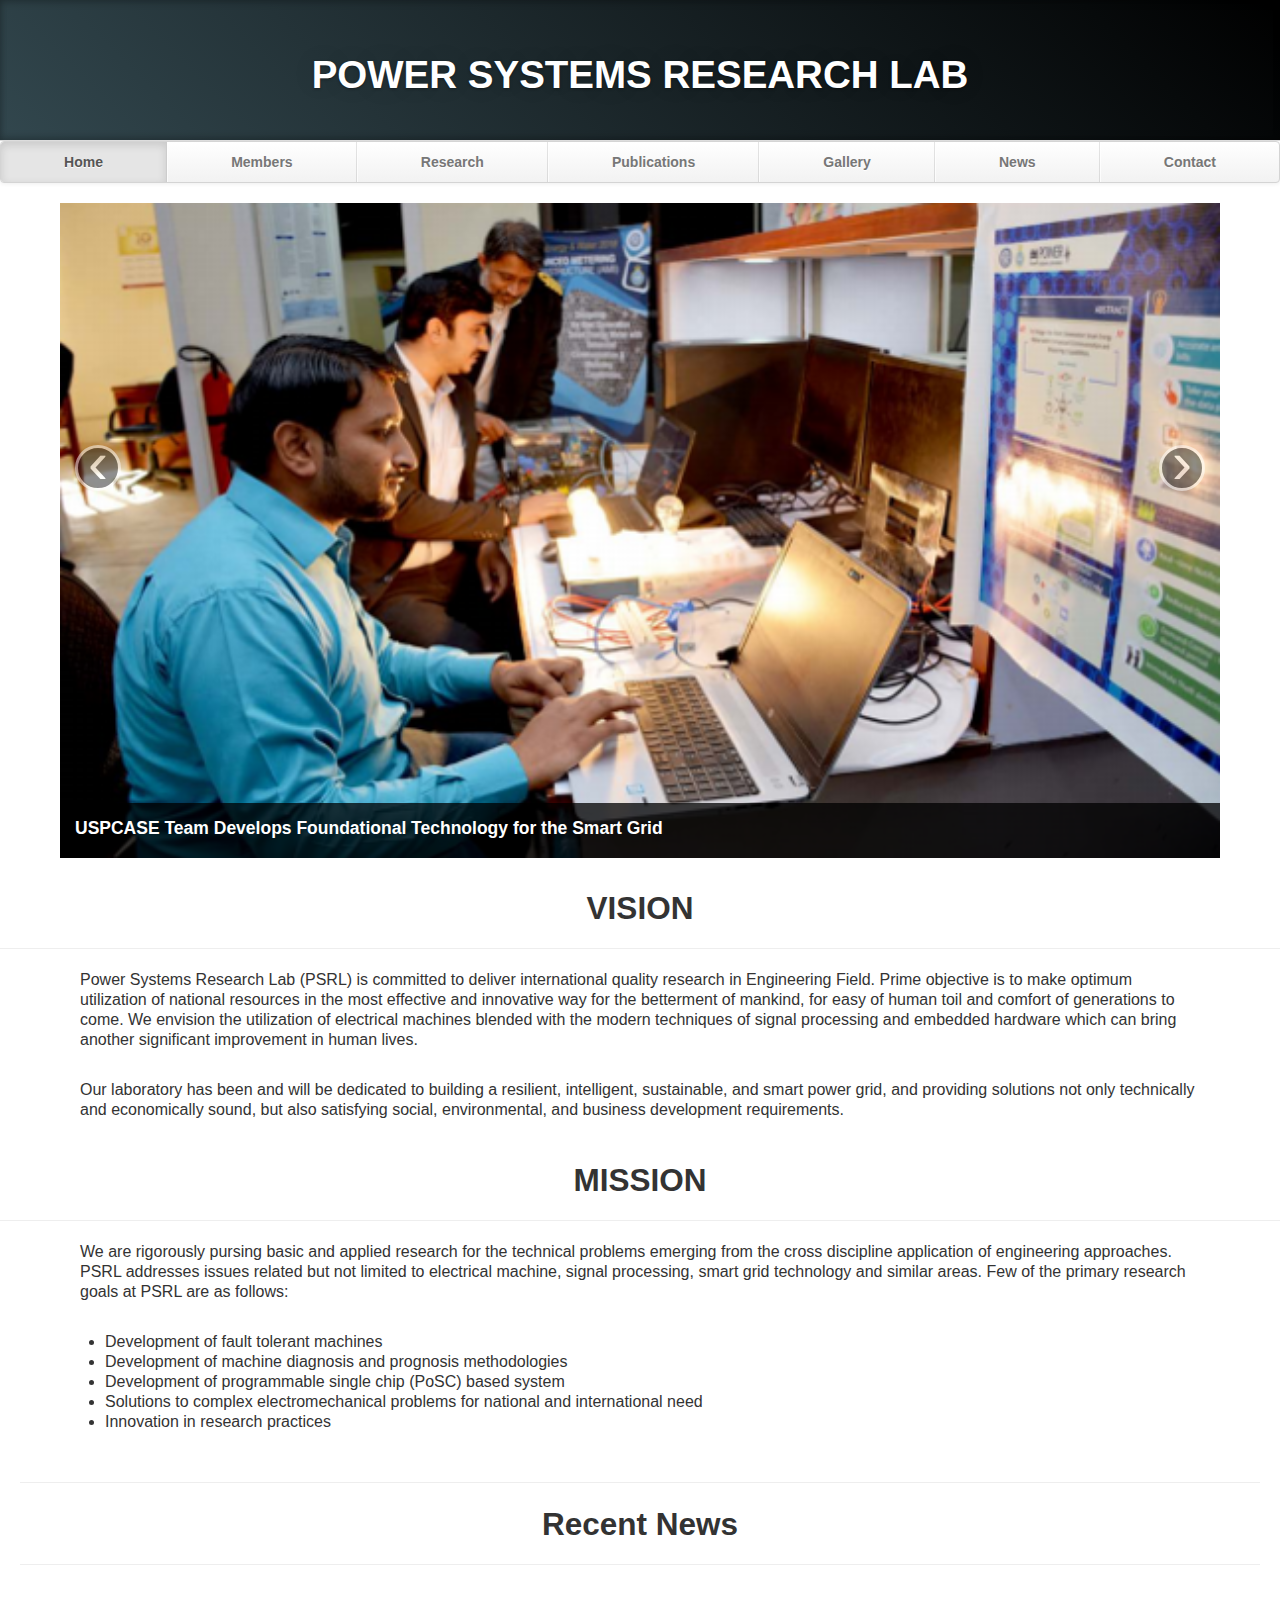
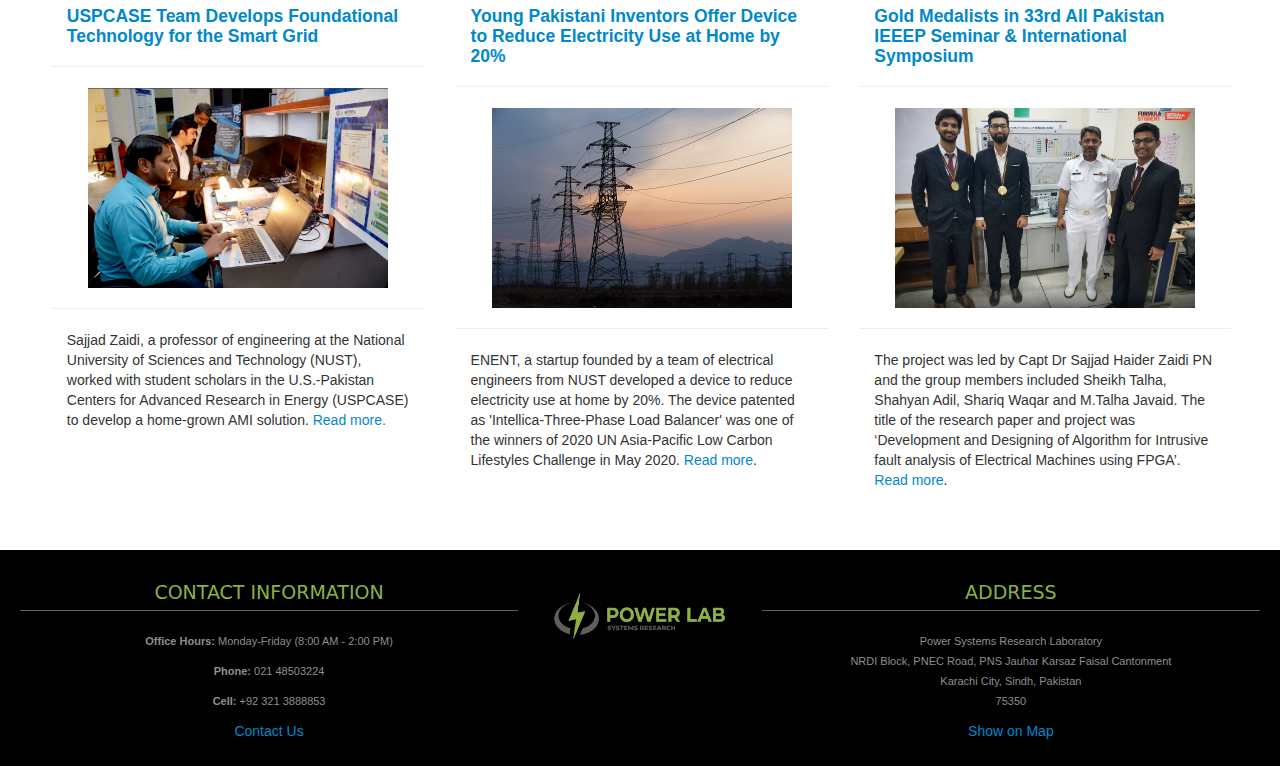
==== commit 889b3af2: "Updated the info" ====
--- a/index.html
+++ b/index.html
@@ -162,7 +162,7 @@
                <div class="span5">
                   <h3>Contact Information</h3>
                   <p><b>Office Hours: </b>Monday-Friday (8:00 AM - 2:00 PM)</p>
-                  <p><b>Phone: </b>021 48503031</p>
+                  <p><b>Phone: </b>021 48503224</p>
                   <p><b>Cell: </b>+92 321 3888853</p>
                   <a href="mailto:sajjadzaidi@pnec.edu.pk">Contact Us</a>
                </div>
--- a/css/theme.css
+++ b/css/theme.css
@@ -421,7 +421,7 @@
 .jumbotron {
 	position: relative;
 	padding: 45px 0px 35px 0px;
-	color: #fff;
+	color: #ffffff ;
 	text-align: center;
 	text-shadow: 0 1px 3px rgba(0, 0, 0, .4), 0 0 30px rgba(0, 0, 0, .075);
 	background: #30393C;
@@ -477,6 +477,7 @@
 
 .caption {
 	margin: 10px;
+	text-align: center
 }
 
 .responsive-video {
@@ -557,11 +558,11 @@
 #footer h3 {
 	font-size: 19px;
 	text-transform: uppercase;
-	font-family: BebasNeueRegular;
-	color: #8DBECE;
+	font-family: system-ui;
+	color: #8CB140 ;
 	border-bottom-width: 1px;
 	border-bottom-style: solid;
-	border-bottom-color: #30393C;
+	border-bottom-color: #625f58;
 	line-height: 35px;
 	margin-bottom: 20px;
 	margin-top: 25px;
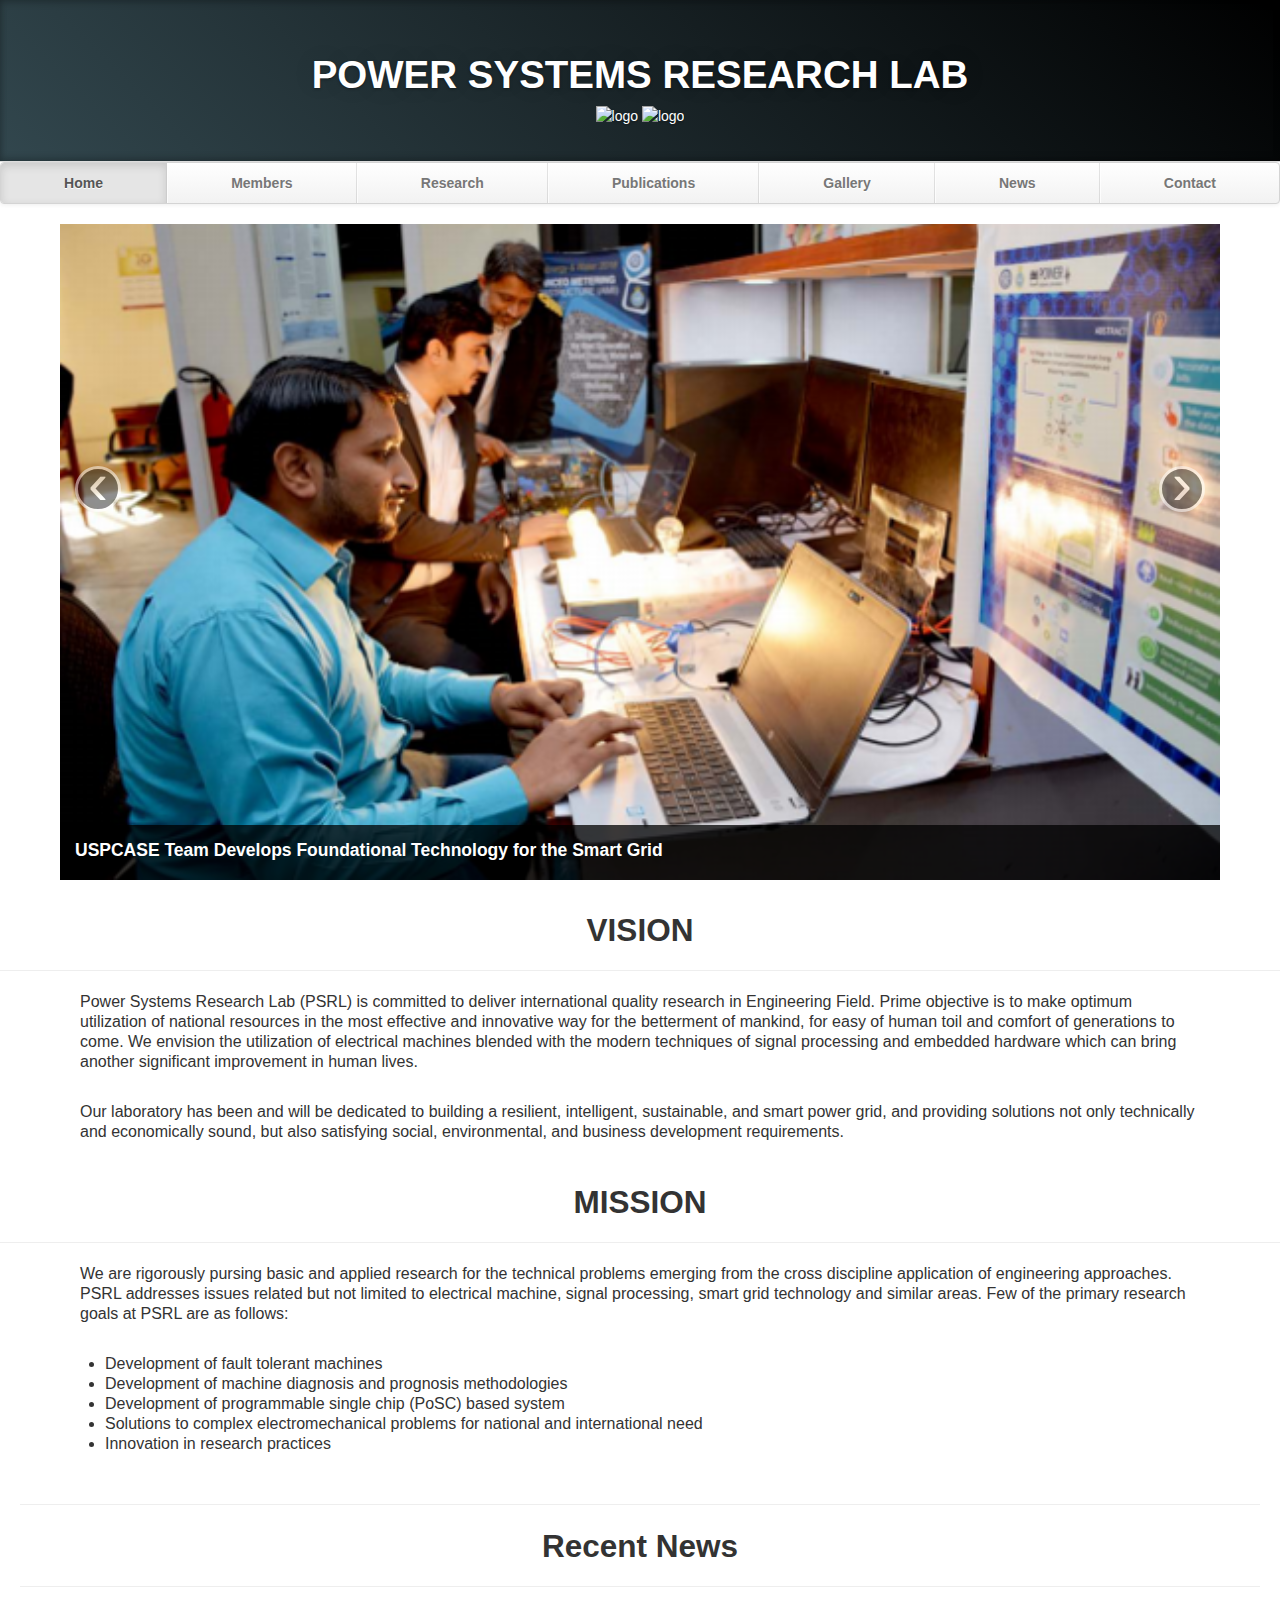
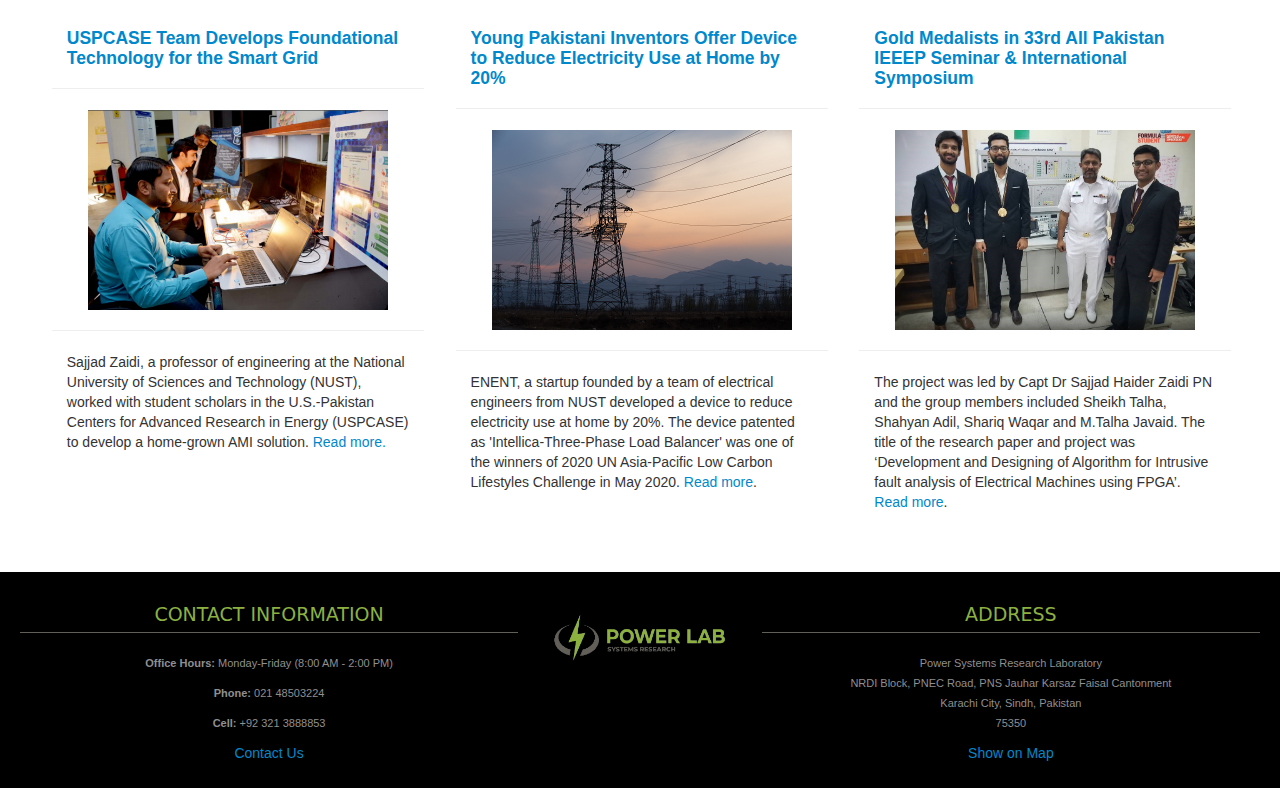
==== commit 9d0b8ea0: "Merge branch 'updated-version' of https://github.com/taymuur/Research-Lab-Website into test-branch" ====
--- a/index.html
+++ b/index.html
@@ -13,9 +13,11 @@
    </head>
    <body>
       <div class="container">
+
          <header class="jumbotron subhead" id="overview">
-            <p class="lead"> </p>
-         <h1>POWER SYSTEMS RESEARCH LAB</h1>
+            <h1>POWER SYSTEMS RESEARCH LAB</h1>
+            <img class="nav__logo__box" style="left: 1.25em;" src="thumbs/NUST logo new.png" alt="logo">
+            <img class="nav__logo__box" style="right: 1.25em;" src="thumbs/NUST_PNEC_logo.png" alt="logo">
          </header>
          <div class="masthead">
             <div class="navbar">
